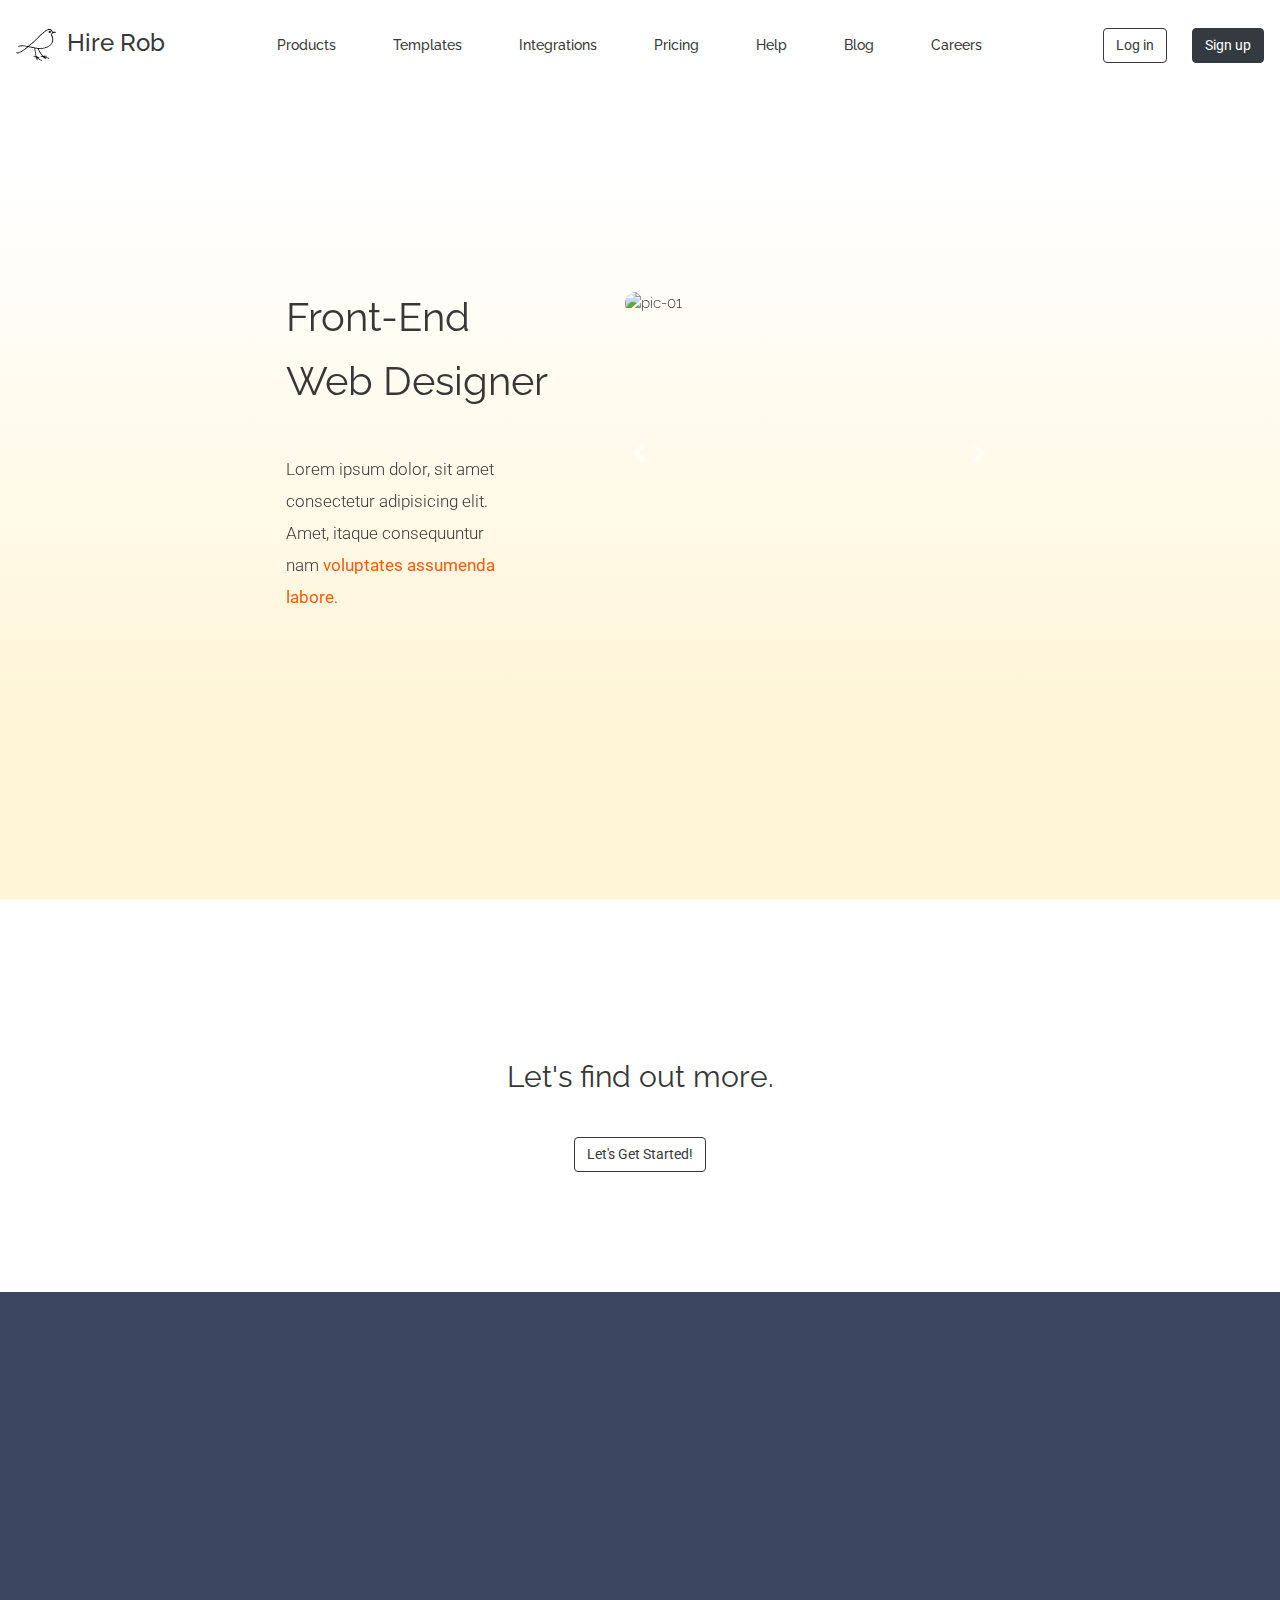
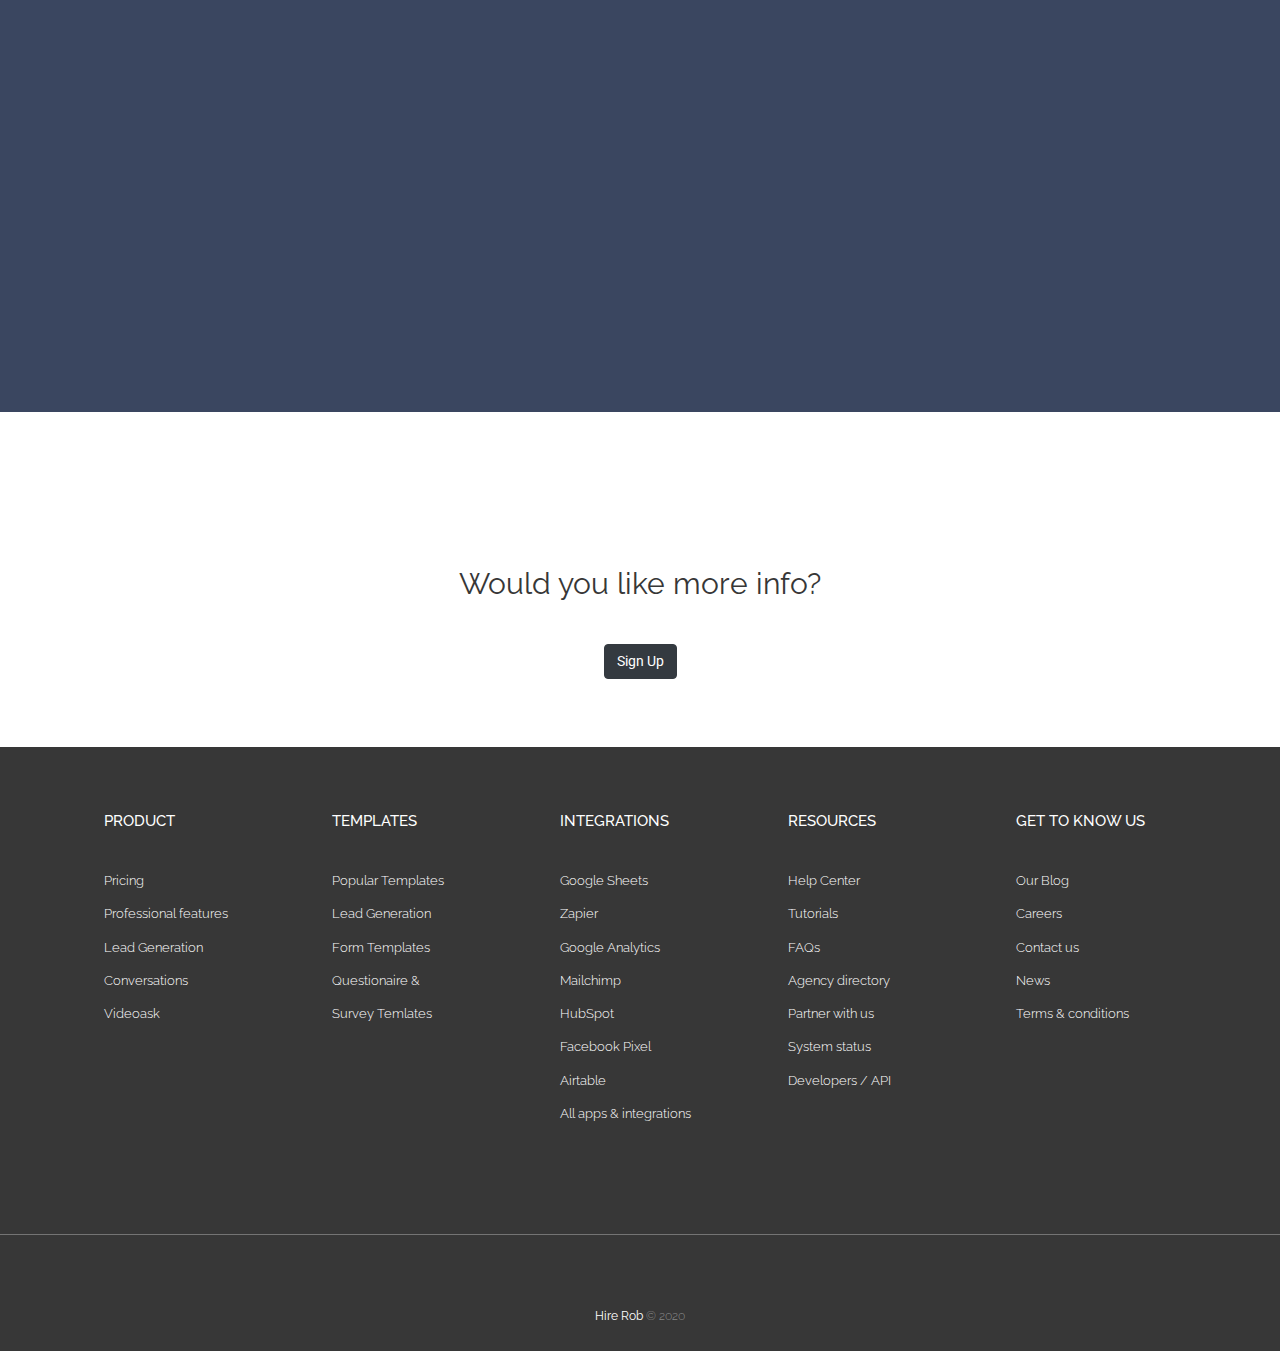
==== index.html @ dfb95b5b "editing col alignment" ====
<!DOCTYPE html>
<html lang="en">
<head>
    <meta charset="UTF-8">
    <meta name="viewport" content="width=device-width, initial-scale=1.0">
    <link rel="stylesheet" href="https://stackpath.bootstrapcdn.com/bootstrap/4.4.1/css/bootstrap.min.css" integrity="sha384-Vkoo8x4CGsO3+Hhxv8T/Q5PaXtkKtu6ug5TOeNV6gBiFeWPGFN9MuhOf23Q9Ifjh" crossorigin="anonymous">
    <link rel="stylesheet" href="https://use.fontawesome.com/releases/v5.15.1/css/all.css" integrity="sha384-vp86vTRFVJgpjF9jiIGPEEqYqlDwgyBgEF109VFjmqGmIY/Y4HV4d3Gp2irVfcrp" crossorigin="anonymous">
    <link rel="stylesheet" href="https://unpkg.com/aos@next/dist/aos.css" />
    <link rel="stylesheet" type="text/css" href="style.css">
    <title>Rob's Test Assignment</title>
</head>
<body>
    <div class="container">
        <div class="waveWrapper waveAnimation">
            <div class="waveWrapperInner bgTop">
                <div class="wave waveTop" style="background-image: url('http://front-end-noobs.com/jecko/img/wave-top.png')"></div>
            </div>
            <div class="waveWrapperInner bgMiddle">
                <div class="wave waveMiddle" style="background-image: url('http://front-end-noobs.com/jecko/img/wave-mid.png')"></div>
            </div>
            <div class="waveWrapperInner bgBottom">
                <div class="wave waveBottom" style="background-image: url('http://front-end-noobs.com/jecko/img/wave-bot.png')"></div>
            </div>
        </div>
    </div>

<!-------------------------------------- Header ------------------------------------------------------------------------------------------------------------------------------------------------------------------->
    
    <header>
        <nav class="navbar navbar-expand-lg navbar-light fixed-top">
            <a class="navbar-brand" href="#">
                <img src="images/DoodledRobin.svg" id="robin-logo" class="d-inline-block align-top" alt="logo">
                 Hire Rob
            </a>

            <a href="#" class="mobile-toggle" data-toggle="dropdown">
                <span class="bar"></span>
                <span class="bar"></span>
                <span class="bar"></span>
            </a>

            <ul class="nav collapse navbar-collapse justify-content-center">
                <li class="nav-item dropdown">
                    <a class="nav-link" href="#" id="navbarDropdown" data-toggle="dropdown" role="button" aria-haspopup="true" aria-expanded="false">
                        Products <i class="fas fa-chevron-down"></i>
                    </a>
                    <div id="products-dropdown" class="dropdown-menu" aria-labelledby="navbarDropdown">
                        <a class="dropdown-item" href="#"><img src="images/DoodledRobin.svg" id="robin-logo-dropdown" alt="robin-logo"><h3>Hire Rob </h3><br> Front-End Responsive Web Design</a>
                        <div class="dropdown-divider"></div>
                        <a class="dropdown-item" href="#"><img src="images/raindrop-logo.svg" id="raindrop-logo-dropdown" alt="raindrop-logo"><h3>Raindrop </h3><br> Play In The Puddles</a>
                    </div>
                </li>
                <li class="nav-item dropdown">
                    <a class="nav-link" href="#" id="navbarDropdown" data-toggle="dropdown" role="button" aria-haspopup="true" aria-expanded="false">
                        Templates <i class="fas fa-chevron-down"></i>
                    </a>
                    <div class="dropdown-menu" aria-labelledby="navbarDropdown">
                        <a class="dropdown-item" href="#">Form templates</a>
                        <a class="dropdown-item" href="#">Survey templates</a>
                        <a class="dropdown-item" href="#">Quiz templates</a>
                        <div class="dropdown-divider"></div>
                        <a class="dropdown-item" href="#">All templates</a>
                    </div>
                </li>
                <li class="nav-item dropdown">
                    <a class="nav-link" href="#" id="navbarDropdown" data-toggle="dropdown" role="button" aria-haspopup="true" aria-expanded="false">
                        Integrations <i class="fas fa-chevron-down"></i>
                    </a>
                    <div class="dropdown-menu" aria-labelledby="navbarDropdown">
                        <a class="dropdown-item" href="#"><img src="images/slack-new-logo.svg" id="slack-logo" alt="slack-logo"> Slack</a>
                        <a class="dropdown-item" href="#"><img src="images/zapier-logo.svg" id="zapier-logo" alt="zapier-logo"> Zapier</a>
                        <a class="dropdown-item" href="#"><img src="images/google-docs-logo.svg" id="google-sheets-logo" alt="google-sheets-logo"> Google Sheets</a>
                        <a class="dropdown-item" href="#"><img src="images/mailchimp-logo.svg" id="mailchimp-logo" alt="mailchimp-logo"> Mailchimp</a>
                        <div class="dropdown-divider"></div>
                        <a class="dropdown-item" href="#">All integrations</a>
                    </div>
                </li>
                <li class="nav-item">
                    <a class="nav-link" href="#">Pricing</a>
                </li>
                <li class="nav-item">
                    <a class="nav-link" href="#">Help</a>
                </li>
                <li class="nav-item">
                    <a class="nav-link" href="#">Blog</a>
                </li>
                <li class="nav-item">
                    <a class="nav-link" href="#">Careers</a>
                </li>
            </ul>
            <form class="form-inline my-2 my-lg-0">
                <button id="log-in-btn" class="btn btn-link my-2 my-sm-0" type="submit">Log in</button>
                <button class="btn btn-dark my-2 my-sm-0" type="submit">Sign up</button>
            </form>
        </nav>
    </header>
    
<!-------------------------------------- Landing Page ------------------------------------------------------------------------------------------------------------------------------------------------------------------->

    <section class="landing-panel container-fluid">
        <div class="landing-header col-md-4" data-aos="fade-right">
            <h2 id="landing-title">Front-End <br>Web Designer</h2>
            <div class="panel-header animated slide-in" data-animation="slide-in">
                <p>
                    <span id="landing-text">Lorem ipsum dolor, sit amet consectetur adipisicing elit. 
                        <br>
                        Amet, itaque consequuntur nam <span class="text-highlight">voluptates assumenda labore</span>. 
                    </span>
                </p>
            </div>
        </div>
        <div id="carouselExampleInterval" class="carousel col-md-6 slide" data-aos="fade-left" data-ride="carousel">
            <div class="carousel-inner">
                <div class="carousel-item active" data-interval="4000">
                    <img src="images/Death_to_stock_above_5.JPG" class="d-block w-100" alt="pic-01">
                </div>
                <div class="carousel-item" data-interval="3000">
                    <img src="images/Death_to_stock_above_9.JPG" class="d-block w-100" alt="pic-02">
                </div>
                <div class="carousel-item" data-interval="3000">
                    <img src="images/Death_to_stock_above_3.JPG" class="d-block w-100" alt="pic-03">
                </div>
                </div>
                <a class="carousel-control-prev" href="#carouselExampleInterval" role="button" data-slide="prev">
                    <span class="carousel-control-prev-icon" aria-hidden="true"></span>
                    <span class="sr-only">Previous</span>
                </a>
                <a class="carousel-control-next" href="#carouselExampleInterval" role="button" data-slide="next">
                    <span class="carousel-control-next-icon" aria-hidden="true"></span>
                    <span class="sr-only">Next</span>
                </a>
            </div>
        </div>
    </section>

<!-------------------------------------- Second panel ------------------------------------------------------------------------------------------------------------------------------------------------------------------->

    <section>
        <div class="second-panel container-fluid lets-start">
            <h4>Let's find out more.</h4>
            <button id="start-btn" class="btn btn-link" type="button" data-toggle="collapse" data-target="#collapseExample" aria-expanded="false" aria-controls="collapseExample">
                Let's Get Started!
            </button>
            <div class="collapse" id="collapseExample">
              <div class="card card-body">
                <div class="upform">

                    <form>
                  
                        <div class="upform-header"></div>
                    
                        <div class="upform-main">
                    
                    
                            <div class="input-block">
                                <div class="label">Q1. If we give you a proven system to make at least $7,500 per month online, would you follow it to a tee?</div>
                                <div class="input-control">
                                    <input id="toggle-on-q1" class="toggle toggle-left" name="q1" value="yes" type="radio">
                                    <label for="toggle-on-q1" class="btn-questionaire"> Yes</label>
                                    <input id="toggle-off-q1" class="toggle toggle-right" name="q1" value="no" type="radio">
                                    <label for="toggle-off-q1" class="btn-questionaire"> No</label>
                                </div>
                            </div>
                    
                            <div class="input-block">
                                <div class="label">Q2. Would you be willing to invest at least 30 minutes per day to make it work?</div>
                                <div class="input-control">
                                    <input id="toggle-on-q2" class="toggle toggle-left" name="q2" value="yes" type="radio">
                                    <label for="toggle-on-q2" class="btn-questionaire"> Yes</label>
                                    <input id="toggle-off-q2" class="toggle toggle-right" name="q2" value="no" type="radio">
                                    <label for="toggle-off-q2" class="btn-questionaire"> No</label>
                                </div>
                            </div>
                    
                            <div class="input-block">
                                <div class="label">Q3. Would you like to get started NOW?</div>
                                <div class="input-control">
                                    <input id="toggle-on-q3" class="toggle toggle-left" name="q3" value="yes" type="radio">
                                    <label for="toggle-on-q3" class="btn-questionaire"> Yes</label>
                                    <input id="toggle-off-q3" class="toggle toggle-right" name="q3" value="no" type="radio">
                                    <label for="toggle-off-q3" class="btn-questionaire"> No</label>
                                </div>
                            </div>
                    
                            <div class="input-block">
                                <div class="label">What is your name?</div>
                                <div class="input-control">
                                    <input type="text" class="required" autocomplete="off" placeholder="Enter your name...">
                                </div>
                            </div>
                    
                        </div>
                    
                        <div class="upform-footer">
                            <button type="submit" class="btn btn-dark my-2 my-sm-0">Submit</button>
                        </div>
                    
                    </form>
                  
                  
                </div>
              </div>
            </div>
        </div>
    </section>

<!-------------------------------------- Third Panel ------------------------------------------------------------------------------------------------------------------------------------------------------------------->

    <section class="third-panel container-fluid">
        <div class="media">
            <img src="images/DeathtoStock_Creative Community1.jpg" class="mr-3" data-aos="fade-right" alt="marketing-media">
            <div class="media-body" data-aos="fade-left">
              <h5 class="mt-0">Marketing Media</h5>
                Cras sit amet nibh libero, in gravida nulla. Nulla vel metus scelerisque ante sollicitudin. Cras purus odio, vestibulum in vulputate at, tempus viverra turpis. Fusce condimentum nunc ac nisi vulputate fringilla. Donec lacinia congue felis in faucibus.
                
                <br>
                <hr>

                Non repellat aperiam praesentium! Adipisci quae laborum sunt commodi itaque, esse accusantium culpa provident ea? Necessitatibus qui doloremque, nostrum quod veniam animi autem architecto facere similique, quo placeat asperiores?
                
                <br>
                <hr>

                <h4 class="media-bold-text">Adipisci eos <span class="media-text-highlight">temporibus voluptatibus corrupti</span> quidem labore esse delectus.</h4>
            </div>
          </div>
    </section>

<!-------------------------------------- Sign Up Button ------------------------------------------------------------------------------------------------------------------------------------------------------------------->

    <div class="container-fluid sign-up">
        <h4>Would you like more info?</h4>
        <button type="button" id="sign-up-btn" class="btn btn-dark">Sign Up</button>
    </div>

<!------- Footer from https://mdbootstrap.com/docs/jquery/navigation/footer/#advanced and edited to suit assignment ------->
    <footer class="page-footer font-small stylish-color-dark pt-4">

        <div class="container text-center text-md-left">
            <div class="row footer-content">
        
                <div class="col-md-2 mx-auto">
        
                    <h5 class="footer-column-title text-uppercase mt-3 mb-4">PRODUCT</h5>
            
                    <ul class="list-unstyled footer-column-link">
                        <li>
                            <a href="#">Pricing</a>
                        </li>
                        <li>
                            <a href="#!">Professional features</a>
                        </li>
                        <li>
                            <a href="#!">Lead Generation</a>
                        </li>
                        <li>
                            <a href="#!">Conversations</a>
                        </li>
                        <li>
                            <a href="#!">Videoask</a>
                        </li>
                    </ul>
        
                </div>
        
                <hr class="clearfix w-100 d-md-none">
        
                <div class="col-md-2 mx-auto">
        
                    <h5 class="footer-column-title text-uppercase mt-3 mb-4">TEMPLATES</h5>
            
                    <ul class="list-unstyled footer-column-link">
                        <li>
                            <a href="#!">Popular Templates</a>
                        </li>
                        <li>
                            <a href="#!">Lead Generation</a>
                        </li>
                        <li>
                            <a href="#!">Form Templates</a>
                        </li>
                        <li>
                            <a href="#!">Questionaire & <br>
                            Survey Temlates</a>
                        </li>
                    </ul>
        
                </div>
        
                <hr class="clearfix w-100 d-md-none">

                <div class="col-md-2 mx-auto">

                    <h5 class="footer-column-title text-uppercase mt-3 mb-4">INTEGRATIONS</h5>
            
                    <ul class="list-unstyled footer-column-link">
                        <li>
                            <a href="#!">Google Sheets</a>
                        </li>
                        <li>
                            <a href="#!">Zapier</a>
                        </li>
                        <li>
                            <a href="#!">Google Analytics</a>
                        </li>
                        <li>
                            <a href="#!">Mailchimp</a>
                        </li>
                        <li>
                            <a href="#!">HubSpot</a>
                        </li>
                        <li>
                            <a href="#!">Facebook Pixel</a>
                        </li>
                        <li>
                            <a href="#!">Airtable</a>
                        </li>
                        <li>
                            <a href="#!">All apps & integrations</a>
                        </li>
                    </ul>
                </div>
        
                <hr class="clearfix w-100 d-md-none">

                <div class="col-md-2 mx-auto">

                    <h5 class="footer-column-title text-uppercase mt-3 mb-4">RESOURCES</h5>
        
                    <ul class="list-unstyled footer-column-link">
                        <li>
                            <a href="#!">Help Center</a>
                        </li>
                        <li>
                            <a href="#!">Tutorials</a>
                        </li>
                        <li>
                            <a href="#!">FAQs</a>
                        </li>
                        <li>
                            <a href="#!">Agency directory</a>
                        </li>
                        <li>
                            <a href="#!">Partner with us</a>
                        </li>
                        <li>
                            <a href="#!">System status</a>
                        </li>
                        <li>
                            <a href="#!">Developers / API</a>
                        </li>
                    </ul>
                </div>

                <div class="col-md-2 mx-auto">
        
                    <h5 class="footer-column-title text-uppercase mt-3 mb-4">GET TO KNOW US</h5>
            
                    <ul class="list-unstyled footer-column-link">
                        <li>
                            <a href="#">Our Blog</a>
                        </li>
                        <li>
                            <a href="#!">Careers</a>
                        </li>
                        <li>
                            <a href="#!">Contact us</a>
                        </li>
                        <li>
                            <a href="#!">News</a>
                        </li>
                        <li>
                            <a href="#!">Terms & conditions</a>
                        </li>
                    </ul>
        
                </div>

            </div>
        </div>

        <div class="footer-divider"></div>

        <ul class="list-unstyled list-inline text-center">
            <li class="list-inline-item">
                <a href="#" class="btn-floating btn-fb mx-1">
                    <i class="fab fa-facebook-f"> </i>
                </a>
            </li>
            <li class="list-inline-item">
                <a href="#" class="btn-floating btn-tw mx-1">
                    <i class="fab fa-twitter"> </i>
                </a>
            </li>
            <li class="list-inline-item">
                <a href="#" class="btn-floating btn-youtube mx-1">
                    <i class="fab fa-youtube"></i>
                </a>
            </li>
            <li class="list-inline-item">
                <a href="#" class="btn-floating btn-li mx-1">
                    <i class="fab fa-linkedin-in"> </i>
                </a>
            </li>
            <li class="list-inline-item">
                <a href="#" class="btn-floating btn-slack mx-1">
                    <i class="fab fa-slack"></i>
                </a>
            </li>
        </ul>

        <div class="footer-copyright text-center py-3">Hire Rob
            <span class="copyright-brand"> © 2020</span>
        </div>
    
    </footer>

    <script src="https://unpkg.com/aos@next/dist/aos.js"></script>
    <script>
        AOS.init({
            duration: 1500,
            mirror: true
        });
    </script>
    <script src="script.js"></script>
    <script src="https://code.jquery.com/jquery-3.5.1.min.js" integrity="sha256-9/aliU8dGd2tb6OSsuzixeV4y/faTqgFtohetphbbj0=" crossorigin="anonymous"></script>
    <script src="https://cdn.jsdelivr.net/npm/popper.js@1.16.0/dist/umd/popper.min.js" integrity="sha384-Q6E9RHvbIyZFJoft+2mJbHaEWldlvI9IOYy5n3zV9zzTtmI3UksdQRVvoxMfooAo" crossorigin="anonymous"></script>
    <script src="https://stackpath.bootstrapcdn.com/bootstrap/4.4.1/js/bootstrap.min.js" integrity="sha384-wfSDF2E50Y2D1uUdj0O3uMBJnjuUD4Ih7YwaYd1iqfktj0Uod8GCExl3Og8ifwB6" crossorigin="anonymous"></script>
</body>
</html>
---- style.css ----
@import url('https://fonts.googleapis.com/css2?family=Josefin+Sans:ital,wght@0,100;0,200;0,300;0,400;0,500;0,600;0,700;1,100;1,200;1,300;1,400;1,500;1,600;1,700&family=Raleway:wght@200;300;400;500;600;700&family=Oswald:wght@200;300;400;500;600;700&family=Roboto+Condensed:ital,wght@0,300;0,400;0,700;1,300;1,400;1,700&family=Roboto:ital,wght@0,100;0,300;0,400;0,500;0,700;0,900;1,100;1,300;1,400;1,500;1,700;1,900&display=swap');



/*------- Fonts & Background -------------------------------------------------------------------------------------------*/

html, body{
    scroll-behavior: smooth;
    background-color: transparent;
    min-height: 100%;
    padding: 12;
    margin: 6;
    color: #000;
}

.back-image{
    background-color: #fff;
    width: 100%;
    height: 100vh;
}

h3{
    font-size: 16px;
    display: inline-block;
    margin-bottom: 0px;
    line-height: 10px;
    padding-top: 14px;
}

h4{
    font-family: 'Raleway', sans-serif;
    font-size: 30px;
    font-weight: 400;
    line-height: 4rem;
}



/*------- Containers & Boxes -------------------------------------------------------------------------------------------*/

.container-fluid{
    width: 100%;
    padding-top: 5px;
    padding-bottom: 5px;
    margin-top: 5px;
    margin-bottom: 20px;
    display: table;
    z-index: 50;
}



/*------- Navbar -------------------------------------------------------------------------------------------*/

.fixed-top{
    position: fixed;
    top: 0;
    width: 100%;
    padding-top: 20px;
    z-index: 99;
}

#robin-logo{
    background-color: transparent;
    height: 40px;
    width: 40px;
    margin-right: 5px;
}

.navbar{
    background-color: #fff;
}

.navbar-light .navbar-brand{
    font-family: 'Raleway', sans-serif;
    font-size: 1.5rem;
    font-weight: 500;
    color: #373737;
    background-color: transparent;
}

.mobile-toggle{
    position: absolute;
    top: 2rem;
    right: 1rem;
    display: none;
    flex-direction: column;
    justify-content: space-between;
    width: 30px;
    height: 21px;
}

.mobile-toggle .bar{
    height: 3px;
    width: 100%;
    background-color: #373737;
    border-radius: 10px;
}

.nav-link{
    font-family: 'Raleway', sans-serif;
    font-size: 14px;
    font-weight: 500;
    color: #373737;
    margin-right: 25px;
}

.nav-link:hover{
    color: #737373;
}

.nav-item:hover .dropdown-menu{
    display: block;
    transition: all 0.5s ease;
}

.dropdown-menu{
    border: none;
    -webkit-box-shadow: 1px 1px 5px 0px rgba(0,0,0,0.5);
    -moz-box-shadow: 1px 1px 5px 0px rgba(0,0,0,0.5);
    box-shadow: 1px 1px 5px 0px rgba(0,0,0,0.35);
}

.dropdown-item{
    width: 90%;
    margin-top: 12px;
    margin-bottom: 12px;
    margin-left: 10px;
    float: left;
    color: #373737;
    font-family: 'Raleway', sans-serif;
    font-size: 14px;
    font-weight: 400;
    border-radius: .25rem;
}

.dropdown-divider{
    width: 80%;
    float: left;
    margin-left: 20px;
}

.btn{
    font-size: 14px;
    text-decoration: none;
}

#log-in-btn{
    margin-right: 25px;
}

.btn-link{
    color: #373737;
    border: 1px solid #373737;
    text-decoration: none;
    z-index: 97;
}

.btn-link:hover{
    color: #fff;
    background-color: #373737;
    border-color: #373737;
    text-decoration: none;
}

.btn-dark:hover{
    background-color: transparent;
    color: #373737;
    border: 1px solid #373737;
    text-decoration: none;
}

#navbarSupportedContent{
    left: 50%;
}

.nav-scrolled{
    -webkit-box-shadow: 0px 1px 5px 0px rgba(0,0,0,0.5);
    -moz-box-shadow: 0px 1px 5px 0px rgba(0,0,0,0.5);
    box-shadow: 0px 1px 5px 0px rgba(0,0,0,0.5);    
}



/*------- Navbar Media Queries -------------------------------------------------------------------------------------------*/

@media (max-width: 1171px){
    .navbar-expand-lg .navbar-collapse {
        margin-right: 5px;
        display: none!important;
    }

    .nav{
        flex-direction: column;
        align-items: flex-end;
    }

    .nav.active{
        display: flex!important;
    }

    .mobile-toggle{
        display: flex;
    }

    .navbar-light .navbar-brand{
        font-size: 1.5rem;
    }

    .nav-link{
        margin-right: 10px;
        width: 100%;
    }

    #log-in-btn{
        display: none;
    }

    .btn-dark{
        display: none;
    }
}

@media (max-width: 768px){
    .mobile-toggle{
        display: flex;
    }

    .navbar-light .navbar-brand{
        font-size: 1.5rem;
    }

    .btn-link{
        display: none;
    }

    .btn-dark{
        display: none;
    }
}



/*------- Dropdown Item Logos -------------------------------------------------------------------------------------------*/


#robin-logo-dropdown{
    height: 40px;
    width: 40px;
    margin-right: 10px;
    margin-bottom: 5px;
    font-size: 16px;
}

#raindrop-logo-dropdown{
    height: 40px;
    width: 40px;
    margin-right: 10px;
    margin-bottom: 5px;
    font-size: 16px;
}

#slack-logo{
    width: 30px;
    height: 30px;
    margin-right: 10px;
}

#zapier-logo{
    width: 30px;
    height: 30px;
    margin-right: 10px;
}

#google-sheets-logo{
    width: 30px;
    height: 30px;
    margin-right: 10px;
}

#mailchimp-logo{
    width: 30px;
    height: 30px;
    margin-right: 10px;
}


/*------- Landing Page -------------------------------------------------------------------------------------------*/

.landing-panel{
    background-color: transparent;
    color: #373737;
    font-family: 'Raleway', sans-serif;
    font-size: 15px;
    font-weight: 300;
    height: 100vh;
    margin-top: 120px;
    z-index: 50;
}

.landing-header{
    color: #373737;
    font-family: 'Roboto', sans-serif;
    font-size: 14px;
    font-weight: 200;
    display: table-cell;
    width: 45%;
}

#landing-title{
    color: #373737;
    font-family: 'Raleway', sans-serif;
    font-size: 40px;
    font-weight: 400;
    line-height: 4rem;
    width: 100%;
    margin-top: 10rem;
    margin-bottom: 2rem;
    margin-left: 16rem;
    float: left;
}

#landing-text{
    color: #373737;
    font-family: 'Roboto', sans-serif;
    font-size: 17px;
    font-weight: 300;
    line-height: 2rem;
    width: 50%;
    margin-top: 2%;
    margin-left: 16rem;
    float: left;
}

.text-highlight{
    color: #ff5a09;
    font-weight: 400;
}

.form-control{
    background-color: #fff;
    color: #d4d4dc;
    border: 1px solid #d4d4dc;
}




/*------- Landing Page Media Queries -------------------------------------------------------------------------------------------*/

@media (max-width: 1171px){
    .landing-panel {
        display: flex;
    }

    .carousel{
        margin: auto;
    }
}



/*------- Carousel -------------------------------------------------------------------------------------------*/

.carousel{
    float: right;
    right: 16rem;
    height: 321px;
}

.carousel-inner {
    border-radius: 20px;
}



/*------- Second Panel -------------------------------------------------------------------------------------------*/

.second-panel{
    background-color: #fff;
    color: #373737;
    width: 100%;
}

.lets-start{
    color: #373737;
    text-decoration: none;
    width: 100%;
    height: 20vh;
    margin-bottom: 8vh;
    text-align: center;
}

#start-btn{
    z-index: 97;
    margin-top: 20px;
}

@media (max-width: 1171px){
    #start-btn{
        display: block;
        margin: auto;
    }
}

/* PAGE & INPUT STYLING */

.btn-questionaire {
    border: 1px solid #373737;
    display: inline-block;
    padding: 5px 10px;
    font-family: 'Raleway', sans-serif;
    font-weight: 400;
    font-size: 17px;
    position: relative;
    text-align: center;
    border-radius: 7px;
    -webkit-transition: background 200ms ease, color 200ms ease;
    transition: background 200ms ease, color 200ms ease;
}

.btn-questionaire span {
    border: 1px solid #373737;
    display: inline-block;
    padding: 1px 6px;
    font-size: 12px;
    border-radius: 5px;
    vertical-align: middle;
    text-align: center;
    margin-top: -5px;
}
  
input[type="radio"].toggle {
    display: none;
}

input[type="radio"].toggle + label {
    cursor: pointer;
    min-width: 80px;
}

input[type="radio"].toggle + label:hover {
    background-color: #373737;
    color: #fff;
}

input[type="radio"].toggle + label:after {
    content: "";
    height: 100%;
    position: absolute;
    top: 0;
    -webkit-transition: left 100ms cubic-bezier(0.77, 0, 0.175, 1);
    transition: left 100ms cubic-bezier(0.77, 0, 0.175, 1);
    width: 100%;
    z-index: -1;
}
  
input[type="radio"].toggle.toggle-left + label:after {
    left: 100%;
}

input[type="radio"].toggle.toggle-right + label {
    margin-left: 10px;
}

input[type="radio"].toggle.toggle-right + label:after {
    left: -100%;
}

input[type="radio"].toggle:checked + label {
    background: transparent;
    cursor: default;
    color: #000;
}

input[type="radio"].toggle:checked + label:after {
    left: 0;
}
  
/* ENDS */
  
/* UPFORM STYLE STARTS*/
.upform input:focus, select:focus, textarea:focus, button:focus {
    outline: none;
    border-color: #373737 !important;
}

.upform input, select, textarea {
    background-color: #fff !important;
    color: #373737;
}

.upform {
    font-family: 'Roboto', sans-serif;
    -webkit-touch-callout: none; /* iOS Safari */
    -webkit-user-select: none; /* Safari */
    -khtml-user-select: none; /* Konqueror HTML */
    -moz-user-select: none; /* Firefox */
    -ms-user-select: none; /* Internet Explorer/Edge */
    user-select: none; /* Non-prefixed version, currently
                      supported by Chrome and Opera */
    max-width: 900px;
    margin: 30px auto;
    margin-bottom: 50px;
    padding: 0 20px;
}
  
  
.upform .upform-main .input-block {
    padding: 30px 0;
    cursor: default;
}

.upform .upform-main .input-block .label {
    display: block;
    font-size: 1.1em;
    line-height: 30px;
    font-weight: 300;
}

.upform .upform-main .input-block .input-control {
    margin: 20px 0;
}

.upform .upform-main .input-block .input-control input[type=text] {
    outline-width: 0;
    border: 1px solid #CCC;
    border-radius: 5px;
    width: 50%;
    font-size: 15px;
    margin: auto;
    padding-top: 3px;
    padding-bottom: 3px;
}
  
.upform .upform-main .input-block.active {
    opacity: 1;
}
  
.upform .upform-footer {
    margin-top: 5px;
}

.upform .upform-footer .btn {
    font-size: 15px;
}

.card{
    border: 0;
}
/* UPFORM STYLE ENDS*/



/*------- Third Panel -------------------------------------------------------------------------------------------*/

.third-panel{
    background-color: #3a4660;
    background-size: cover;
    color: #fff;
    width: 100%;
    height: 80vh;
    padding-top: 0;
    padding-bottom: 0;
    margin-bottom: 15vh;
}

/*.skewed{
    position: absolute;
    bottom: -100%;
    left: 0;
    width: 100%;
    height: 100%;
    background: yellow;
    transform: skewY(-10deg);
    transform-origin: top left;
}*/

.media-body{
    font-family: 'Roboto', sans-serif;
    font-size: 17px;
    font-weight: 300;
    line-height: 2rem;
    margin-top: 50px;
    margin-right: 10rem;
}

.mr-3{
    height: 80vh;
    margin-left: 10rem;
    padding: .5rem .5rem;
    border-radius: 20px;
}

.mt-0{
    font-family: 'Roboto', sans-serif;
    font-size: 30px;
    font-weight: 400;
    line-height: 4rem;
}

hr{
    margin-top: 3rem;
    border-top: 0;
}

.media-bold-text{
    font-family: 'Roboto', sans-serif;
    font-size: 30px;
    font-weight: 300;
}

.media-text-highlight{
    font-family: 'Roboto', sans-serif;
    font-size: 30px;
    font-weight: 500;
    color: #ff5a09;
}


/*------- Third Panel Media Queries -------------------------------------------------------------------------------------------*/

@media (max-width: 1171px){
    .media{
        display: block;
    }

    .mr-3{
        margin-left: 5rem;
        height: 50vh;
    }
}



/*------- Sign Up Button -------------------------------------------------------------------------------------------*/

.sign-up{
    color: #373737;
    text-decoration: none;
    width: 100%;
    height: 20vh;
    text-align: center;
}

#sign-up-btn{
    margin-top: 20px;
    z-index: 97;
}

@media (max-width: 1171px){
    #sign-up-btn{
        display: block;
        margin: auto;
    }
}



/*------- Footer -------------------------------------------------------------------------------------------*/

.page-footer{
    position: absolute;
    background-color: #373737;
    color: #fff;
    width: 100%;
    height: 64vh;
    display: inline-table;
    z-index: 97;
}

.footer-content{
    padding-top: 25px;
}

.footer-column-title{
    font-family: 'Raleway', sans-serif;
    font-size: 15px;
    font-weight: 500;
    color: #fff;
    padding-bottom: 10px;
}

.footer-column-link a{
    font-family: 'Raleway', sans-serif;
    font-size: 13px;
    font-weight: 300;
    color: #fff;
    line-height: 3.7vh;
}

.footer-divider{
    width: 100%;
    height: 0;
    margin-top: 5.5rem;
    margin-bottom: 1rem;
    border-top: 1px solid #747474;
}

.list-inline-item a{
    color: #fff;
}

.footer-copyright{
    color: #fff;
    font-family: 'Raleway', sans-serif;
    font-size: 12px;
    font-weight: 400;
    margin-bottom: 10px;
}

.copyright-brand{
    color: #a7a7a7;
    font-family: 'Raleway', sans-serif;
    font-size: 12px;
    font-weight: 200;
}



/*------- Footer Media Queries -------------------------------------------------------------------------------------------*/

@media (max-width: 768px){
    .page-footer{
        display: inline-table;
    }
}



/*------- Animated Background -------------------------------------------------------------------------------------------*/

@keyframes move_wave {
    0% {
        transform: translateX(0) translateZ(0) scaleY(1)
    }
    50% {
        transform: translateX(-25%) translateZ(0) scaleY(0.55)
    }
    100% {
        transform: translateX(-50%) translateZ(0) scaleY(1)
    }
}
.waveWrapper {
    overflow: hidden;
    position: absolute;
    left: 0;
    right: 0;
    bottom: 0;
    top: 0;
    margin: auto;
    z-index: -10;
}
.waveWrapperInner {
    position: absolute;
    width: 100%;
    overflow: hidden;
    height: 100vh;
    bottom: -1px;
    background-image: linear-gradient(to top, #fff5d7 20%, #fff 80%);
    z-index: -5;
    
}
.bgTop {
    z-index: -1;
    opacity: 0.5;
}
.bgMiddle {
    z-index: -2;
    opacity: 0.75;
}
.bgBottom {
    z-index: -3;
}
.wave {
    position: absolute;
    left: 0;
    width: 200%;
    height: 100vh;
    background-repeat: repeat no-repeat;
    background-position: 0 bottom;
    transform-origin: center bottom;
    z-index: -5;
}
.waveTop {
    background-size: 50% 100px;
    z-index: -1;
}
.waveAnimation .waveTop {
  animation: move-wave 3s;
   -webkit-animation: move-wave 3s;
   -webkit-animation-delay: 1s;
   animation-delay: 1s;
   z-index: -1;
}
.waveMiddle {
    background-size: 50% 120px;
    z-index: -2;
}
.waveAnimation .waveMiddle {
    animation: move_wave 10s linear infinite;
    z-index: -2;
}
.waveBottom {
    background-size: 50% 100px;
    z-index: -3;
}
.waveAnimation .waveBottom {
    animation: move_wave 15s linear infinite;
    z-index: -3;
}



/*-------  -------------------------------------------------------------------------------------------*/
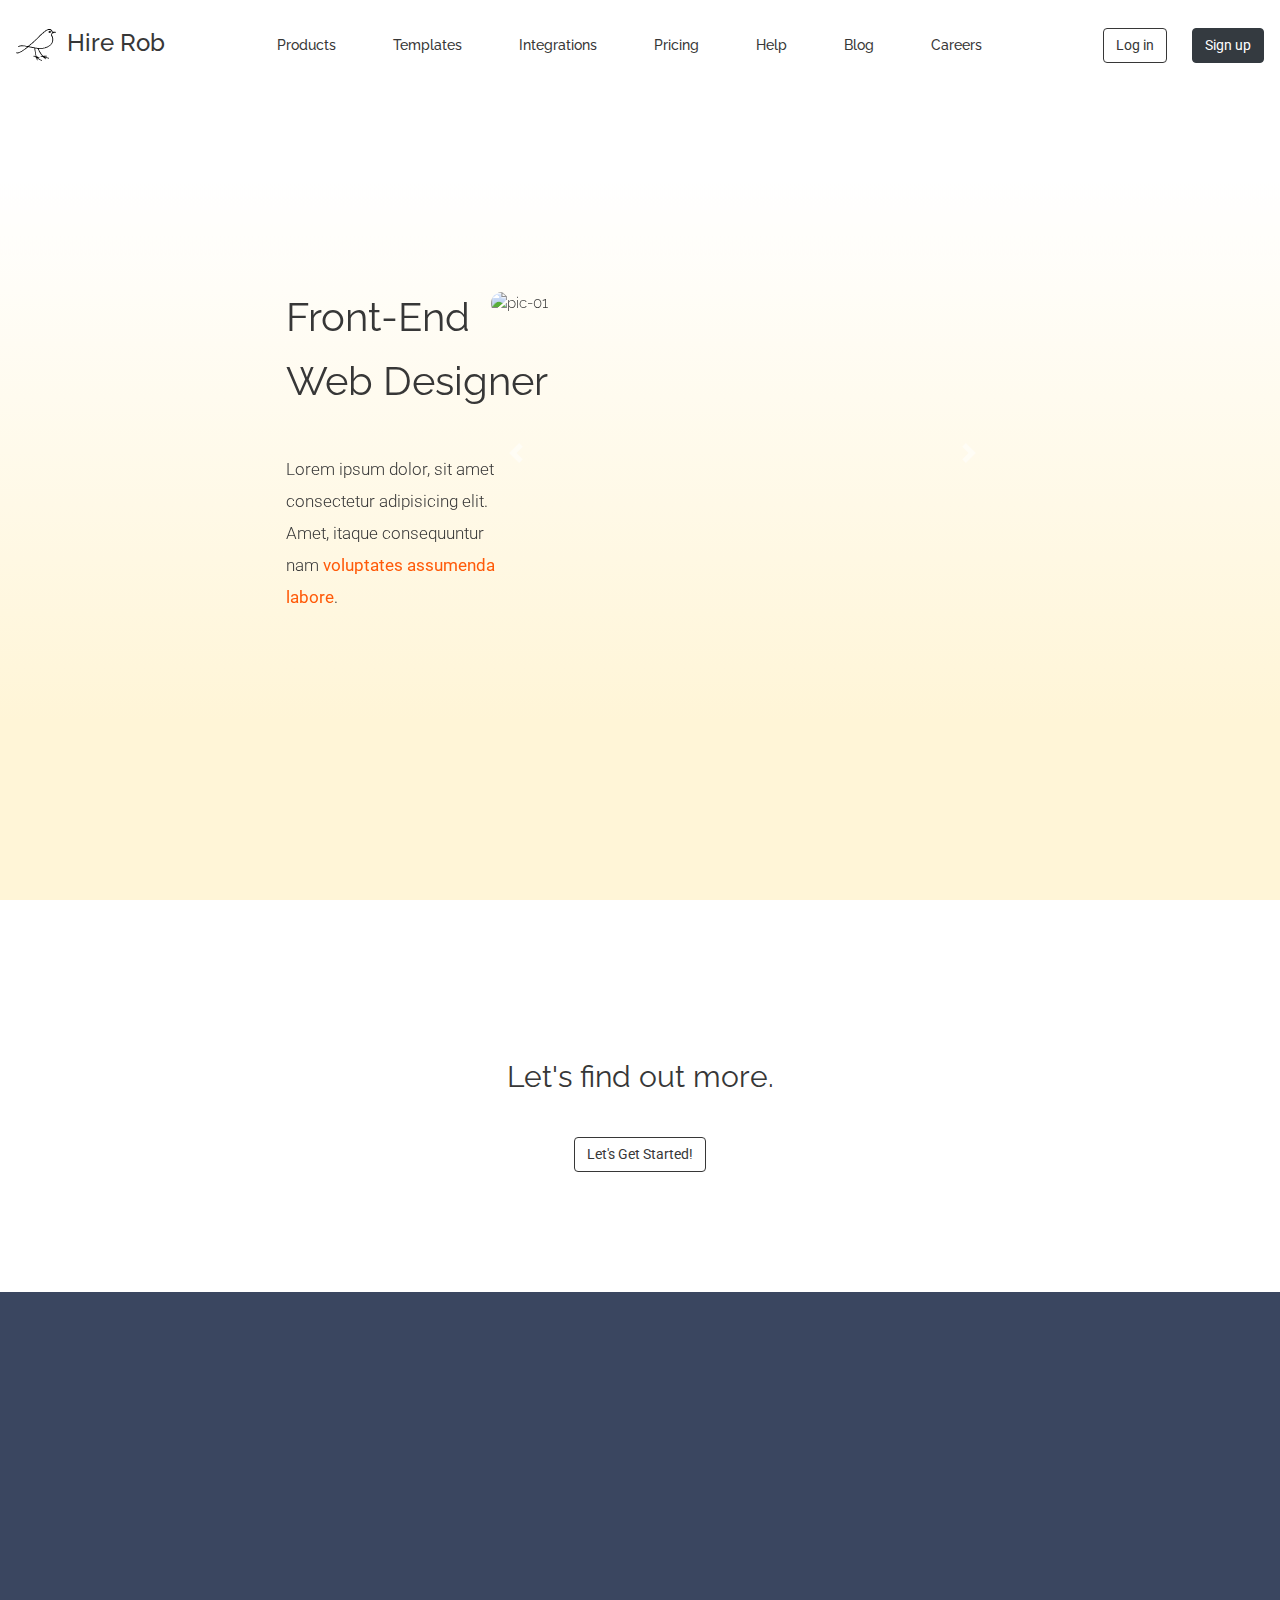
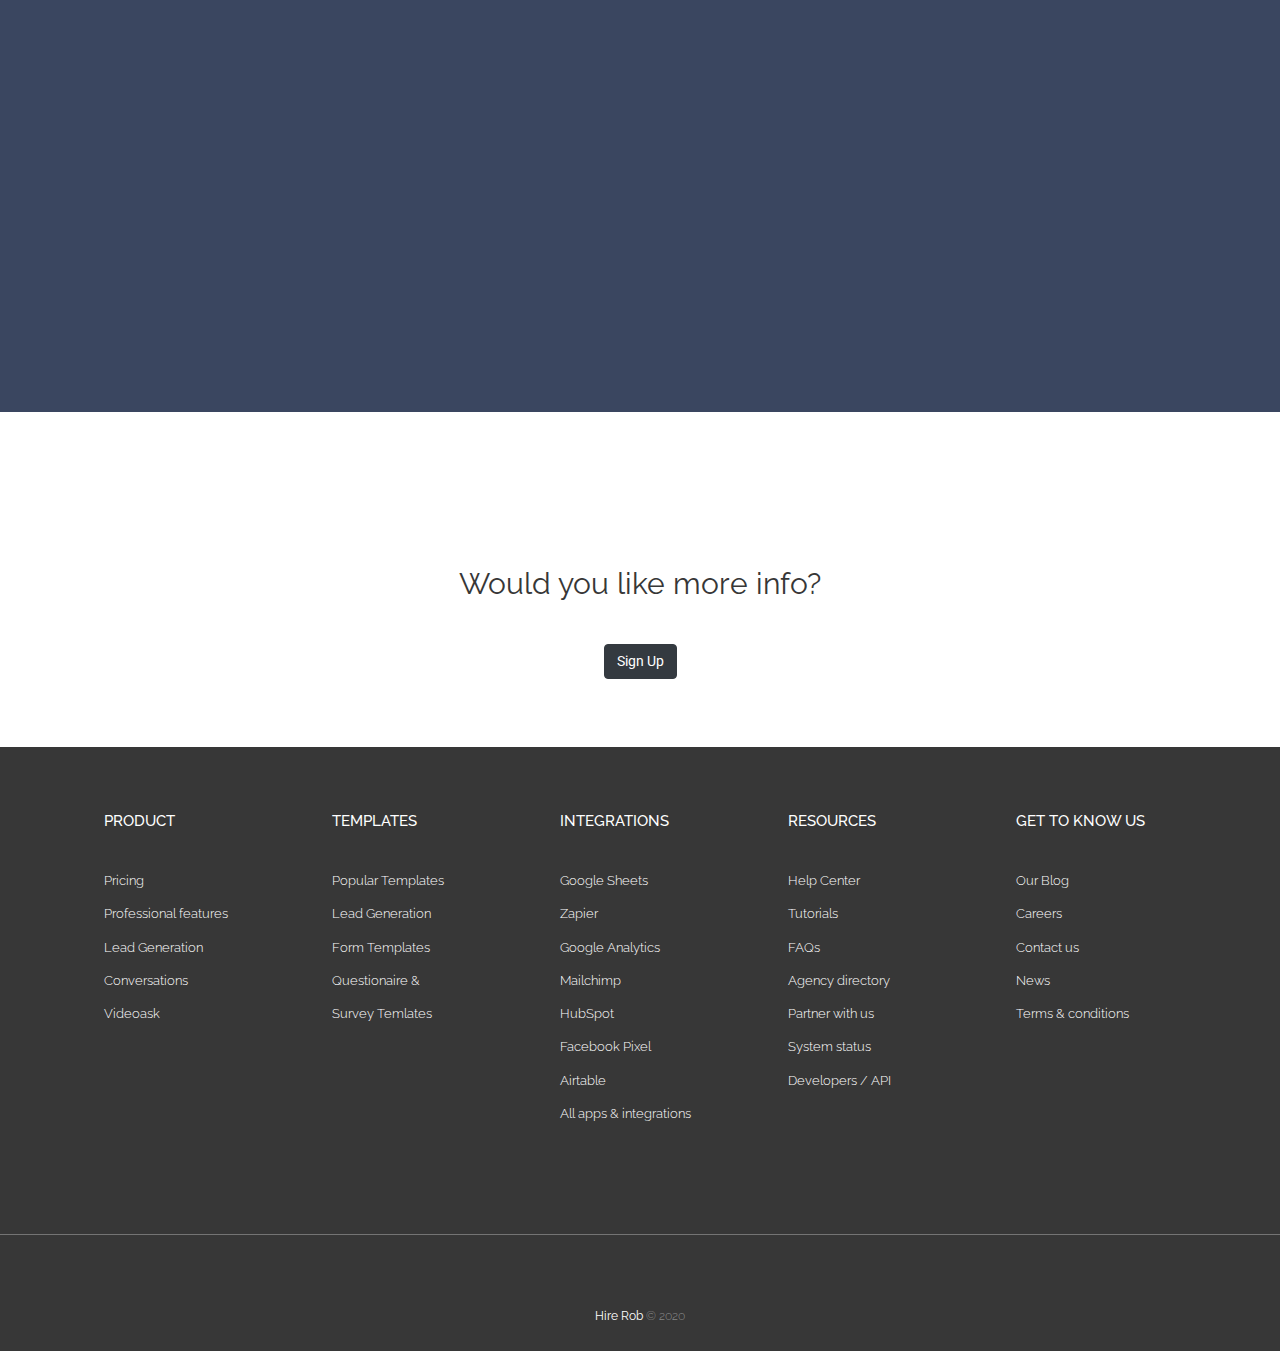
==== commit 21e80ac0: "editing aligment" ====
--- a/index.html
+++ b/index.html
@@ -109,7 +109,7 @@
                 </p>
             </div>
         </div>
-        <div id="carouselExampleInterval" class="carousel col-md-6 slide" data-aos="fade-left" data-ride="carousel">
+        <div id="carouselExampleInterval" class="carousel col-md-8 slide" data-aos="fade-left" data-ride="carousel">
             <div class="carousel-inner">
                 <div class="carousel-item active" data-interval="4000">
                     <img src="images/Death_to_stock_above_5.JPG" class="d-block w-100" alt="pic-01">
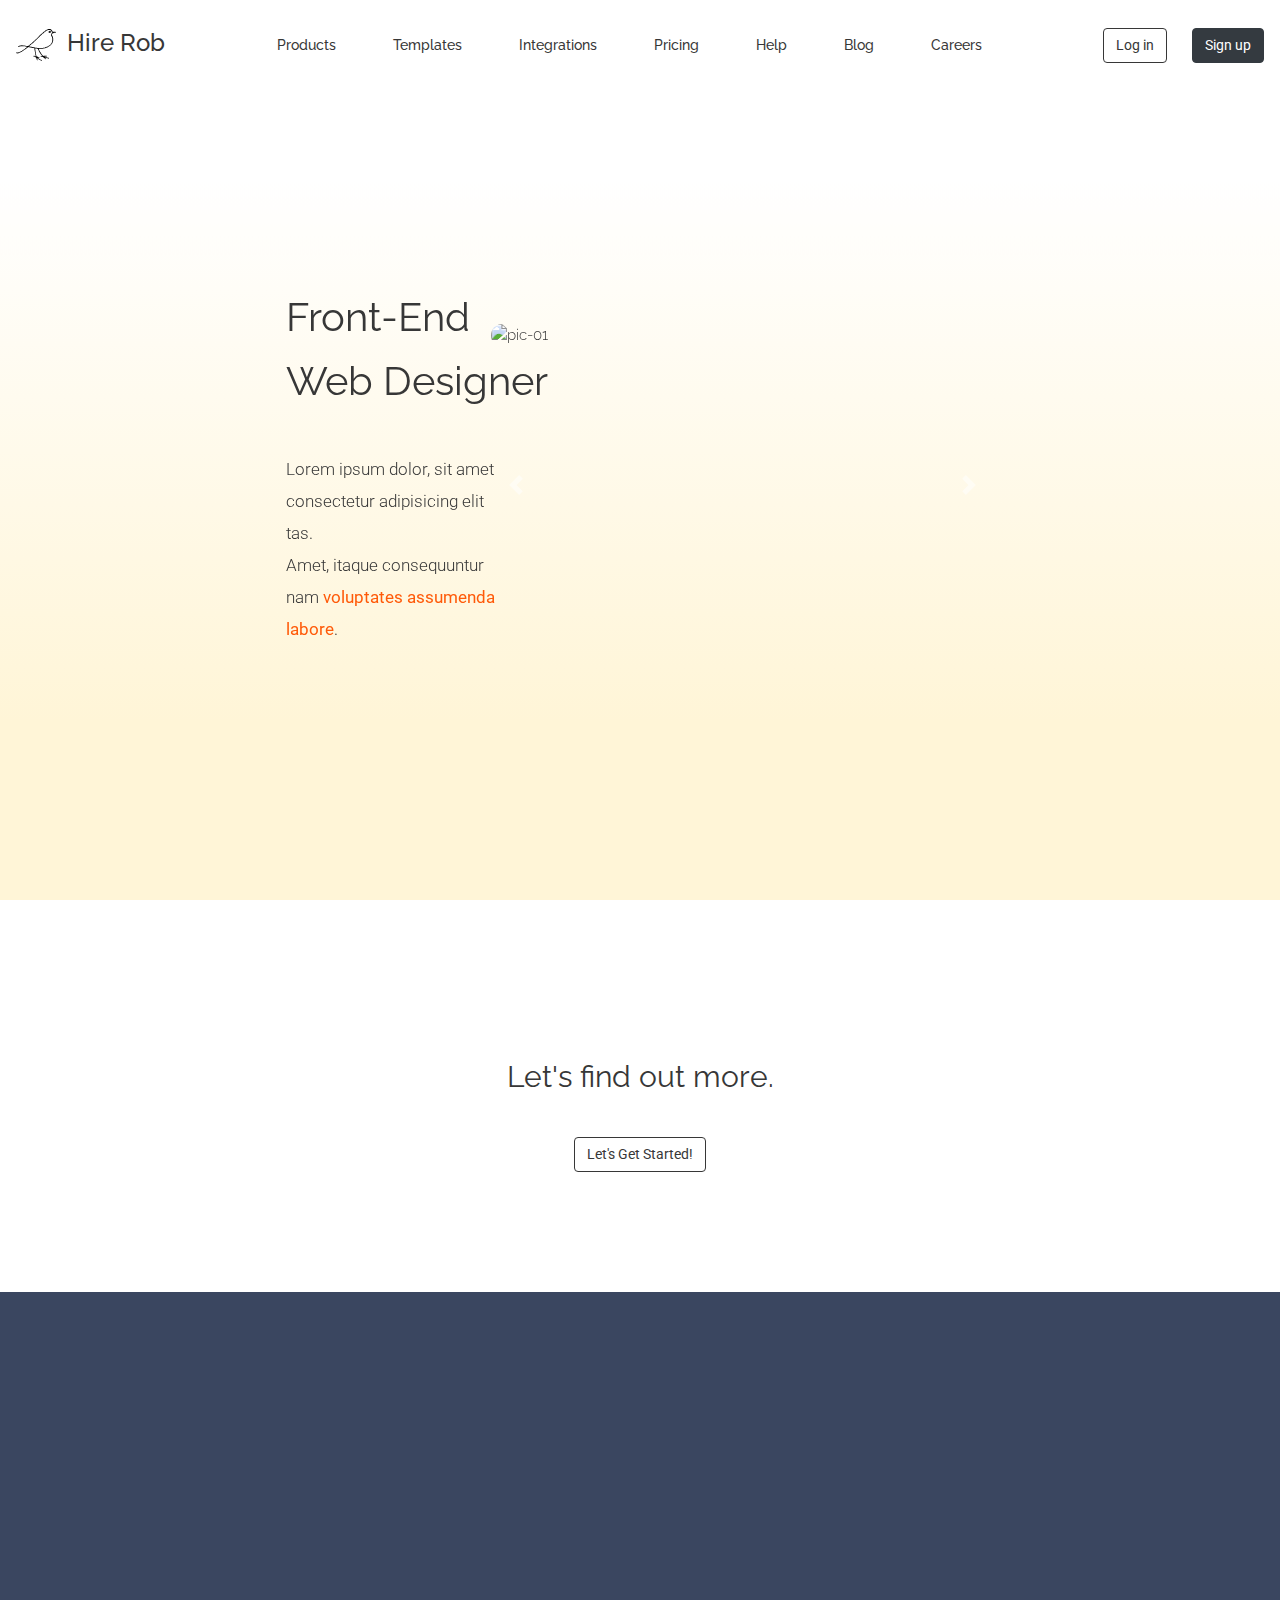
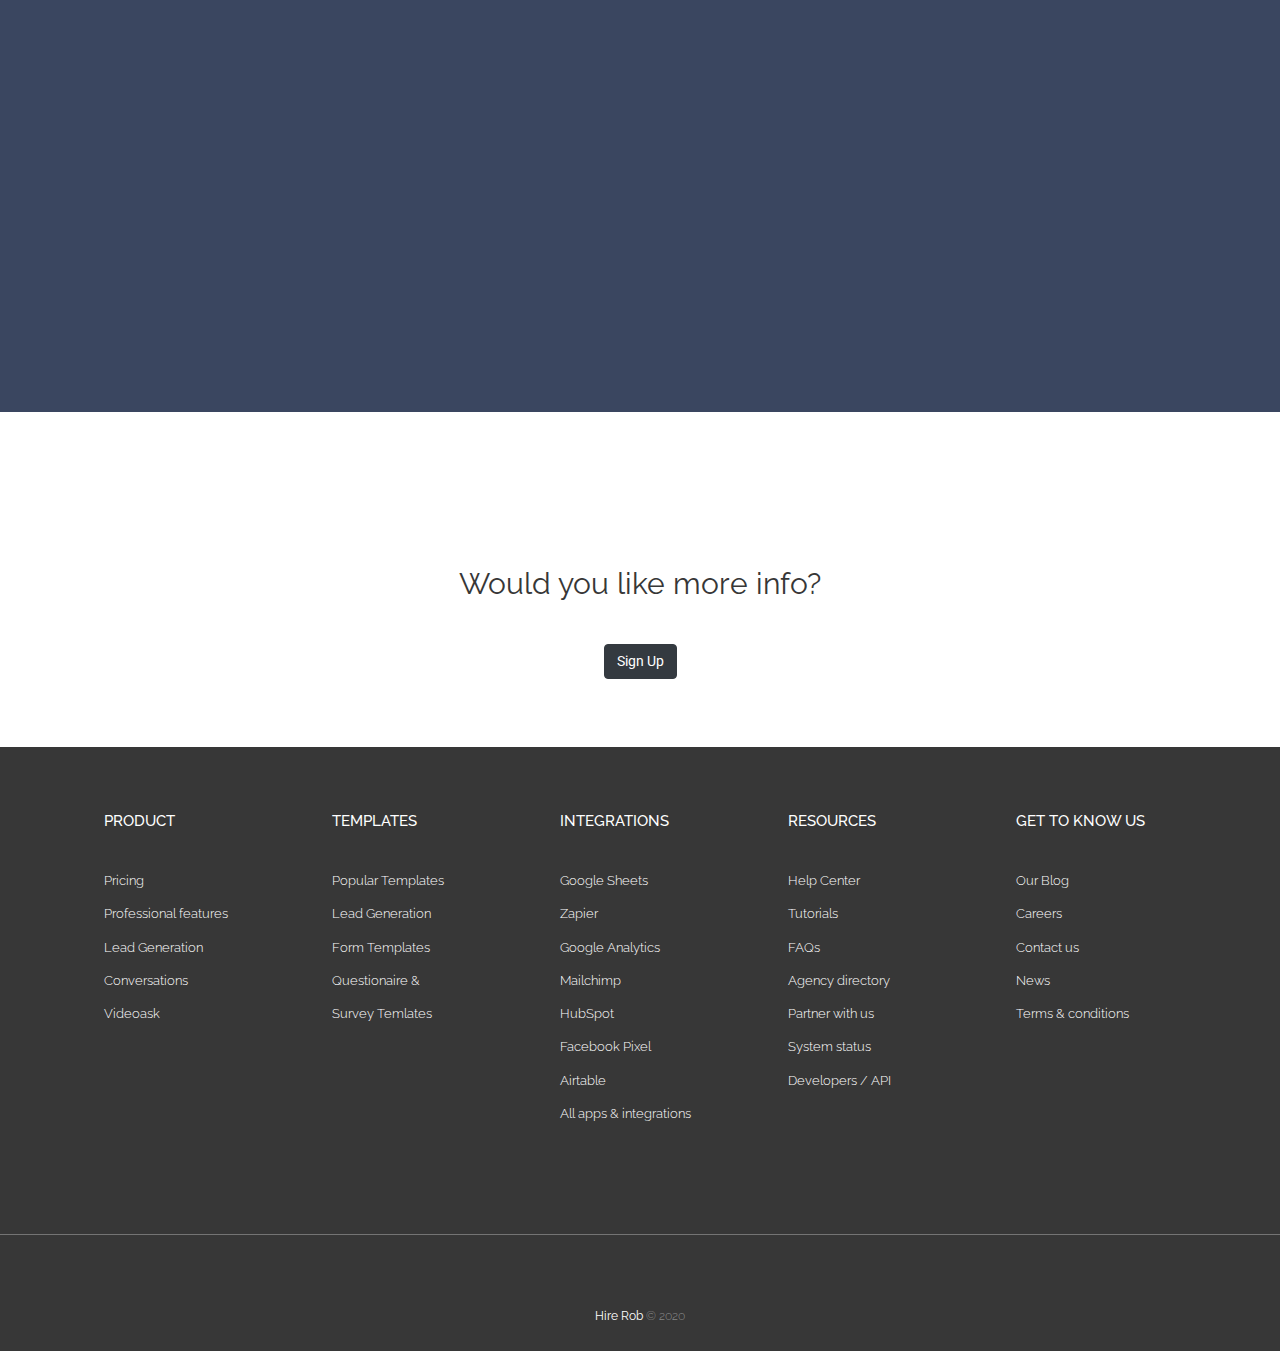
==== commit afde7dc0: "adding lorem ipsum line to landing page" ====
--- a/index.html
+++ b/index.html
@@ -102,7 +102,7 @@
             <h2 id="landing-title">Front-End <br>Web Designer</h2>
             <div class="panel-header animated slide-in" data-animation="slide-in">
                 <p>
-                    <span id="landing-text">Lorem ipsum dolor, sit amet consectetur adipisicing elit. 
+                    <span id="landing-text">Lorem ipsum dolor, sit amet consectetur adipisicing elit tas. 
                         <br>
                         Amet, itaque consequuntur nam <span class="text-highlight">voluptates assumenda labore</span>. 
                     </span>
